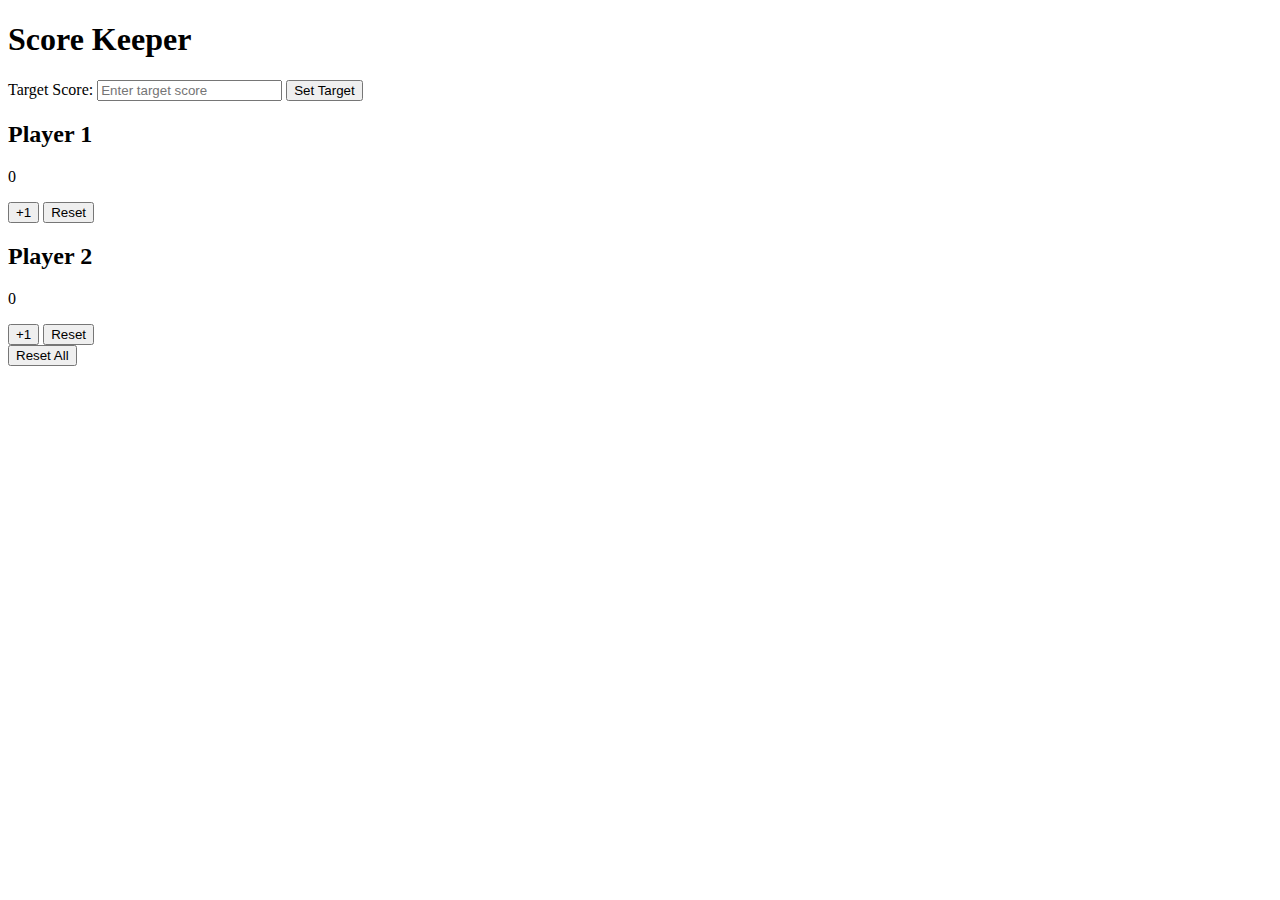
==== compteur.html @ a280cb74 "feat:création du code de la page scrokeeper" ====
<!DOCTYPE html>
<html lang="en">

<head>
    <meta charset="UTF-8">
    <meta name="viewport" content="width=device-width, initial-scale=1.0">
    <title>Score Keeper</title>
    <link rel="stylesheet" href="compteur/compteur.css">
</head>

<body>
    <div class="scorekeeper">
        <h1>Score Keeper</h1>
        <div class="target-score">
            <label for="targetInput">Target Score: </label>
            <input type="number" id="targetInput" placeholder="Enter target score" />
            <button class="btn set-target" id="setTarget">Set Target</button>
        </div>
        <div class="scores">
            <div class="player">
                <h2>Player 1</h2>
                <p class="score" id="score1">0</p>
                <button class="btn" id="add1">+1</button>
                <button class="btn" id="reset1">Reset</button>
            </div>
            <div class="player">
                <h2>Player 2</h2>
                <p class="score" id="score2">0</p>
                <button class="btn" id="add2">+1</button>
                <button class="btn" id="reset2">Reset</button>
            </div>
        </div>
        <button class="btn reset-all" id="resetAll">Reset All</button>
        <p class="winner-message" id="winnerMessage"></p>
    </div>
    <script src="compteur/compteur.js"></script>
</body>

</html>
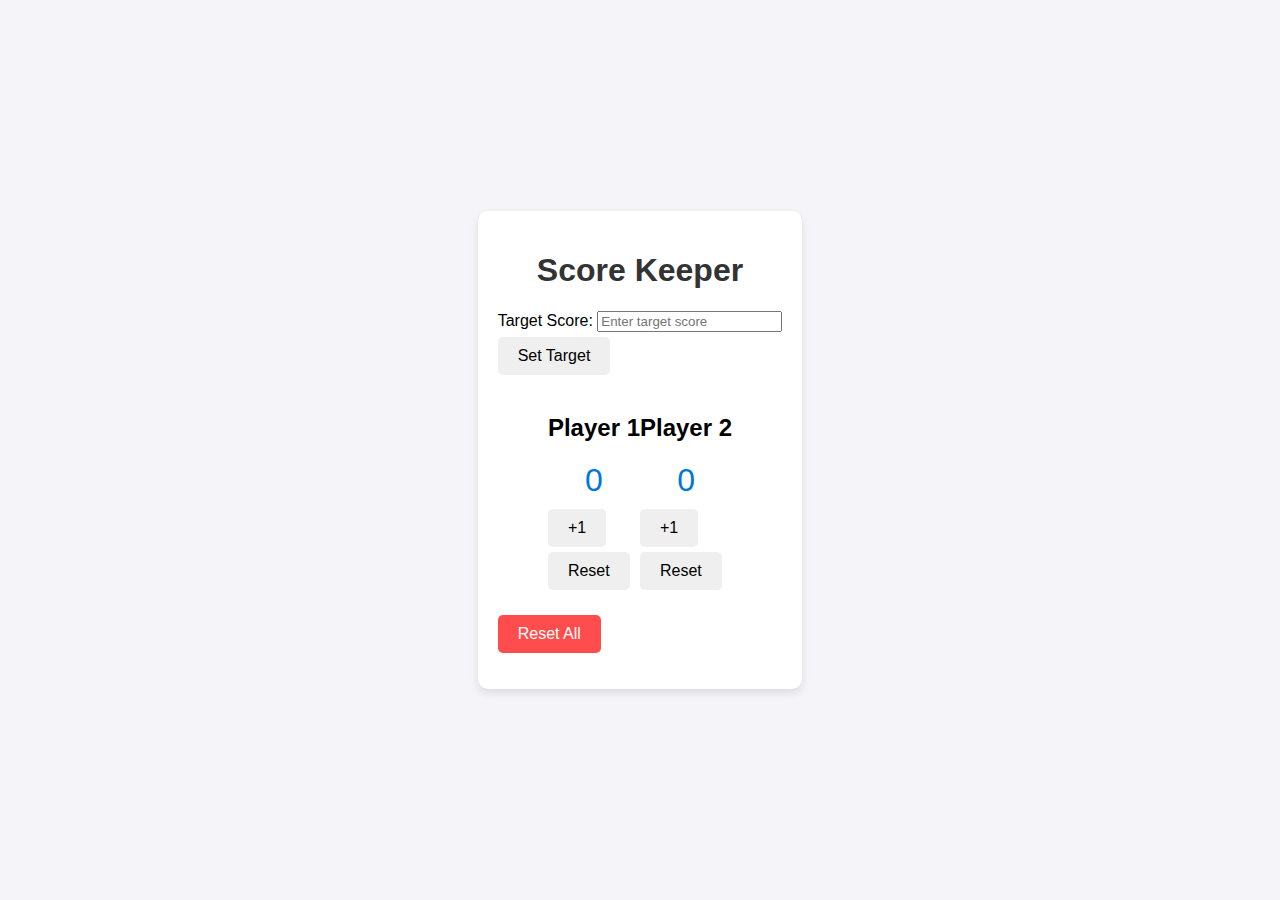
==== commit b2931099: "feat:création du compteur" ====
--- a/compteur.html
+++ b/compteur.html
@@ -5,7 +5,8 @@
     <meta charset="UTF-8">
     <meta name="viewport" content="width=device-width, initial-scale=1.0">
     <title>Score Keeper</title>
-    <link rel="stylesheet" href="compteur/compteur.css">
+    <link rel="stylesheet" href="compteur/compteur.css
+    ">
 </head>
 
 <body>
--- a/compteur/compteur.css
+++ b/compteur/compteur.css
@@ -0,0 +1,64 @@
+body {
+    font-family: Arial, sans-serif;
+    background-color: #f4f4f9;
+    margin: 0;
+    padding: 0;
+    display: flex;
+    justify-content: center;
+    align-items: center;
+    height: 100vh;
+}
+
+.scorekeeper {
+    text-align: center;
+    background: #fff;
+    padding: 20px;
+    border-radius: 10px;
+    box-shadow: 0 4px 8px rgba(0, 0, 0, 0.1);
+}
+
+h1 {
+    color: #333;
+}
+
+.scores {
+    display: flex;
+    justify-content: space-around;
+    margin: 20px 0;
+    justify-content: center;
+}
+
+.player {
+    text-align: center;
+}
+
+.score {
+    font-size: 2em;
+    margin: 10px 0;
+    color: #0078d7;
+}
+
+.btn {
+    display: block;
+    margin: 5px 0;
+    padding: 10px 20px;
+    font-size: 1em;
+    border: none;
+    border-radius: 5px;
+    cursor: pointer;
+    transition: background 0.3s;
+}
+
+.btn:hover {
+    background: #ddd;
+}
+
+.reset-all {
+    margin-top: 20px;
+    background: #ff4d4d;
+    color: #fff;
+}
+
+.reset-all:hover {
+    background: #e63939;
+}